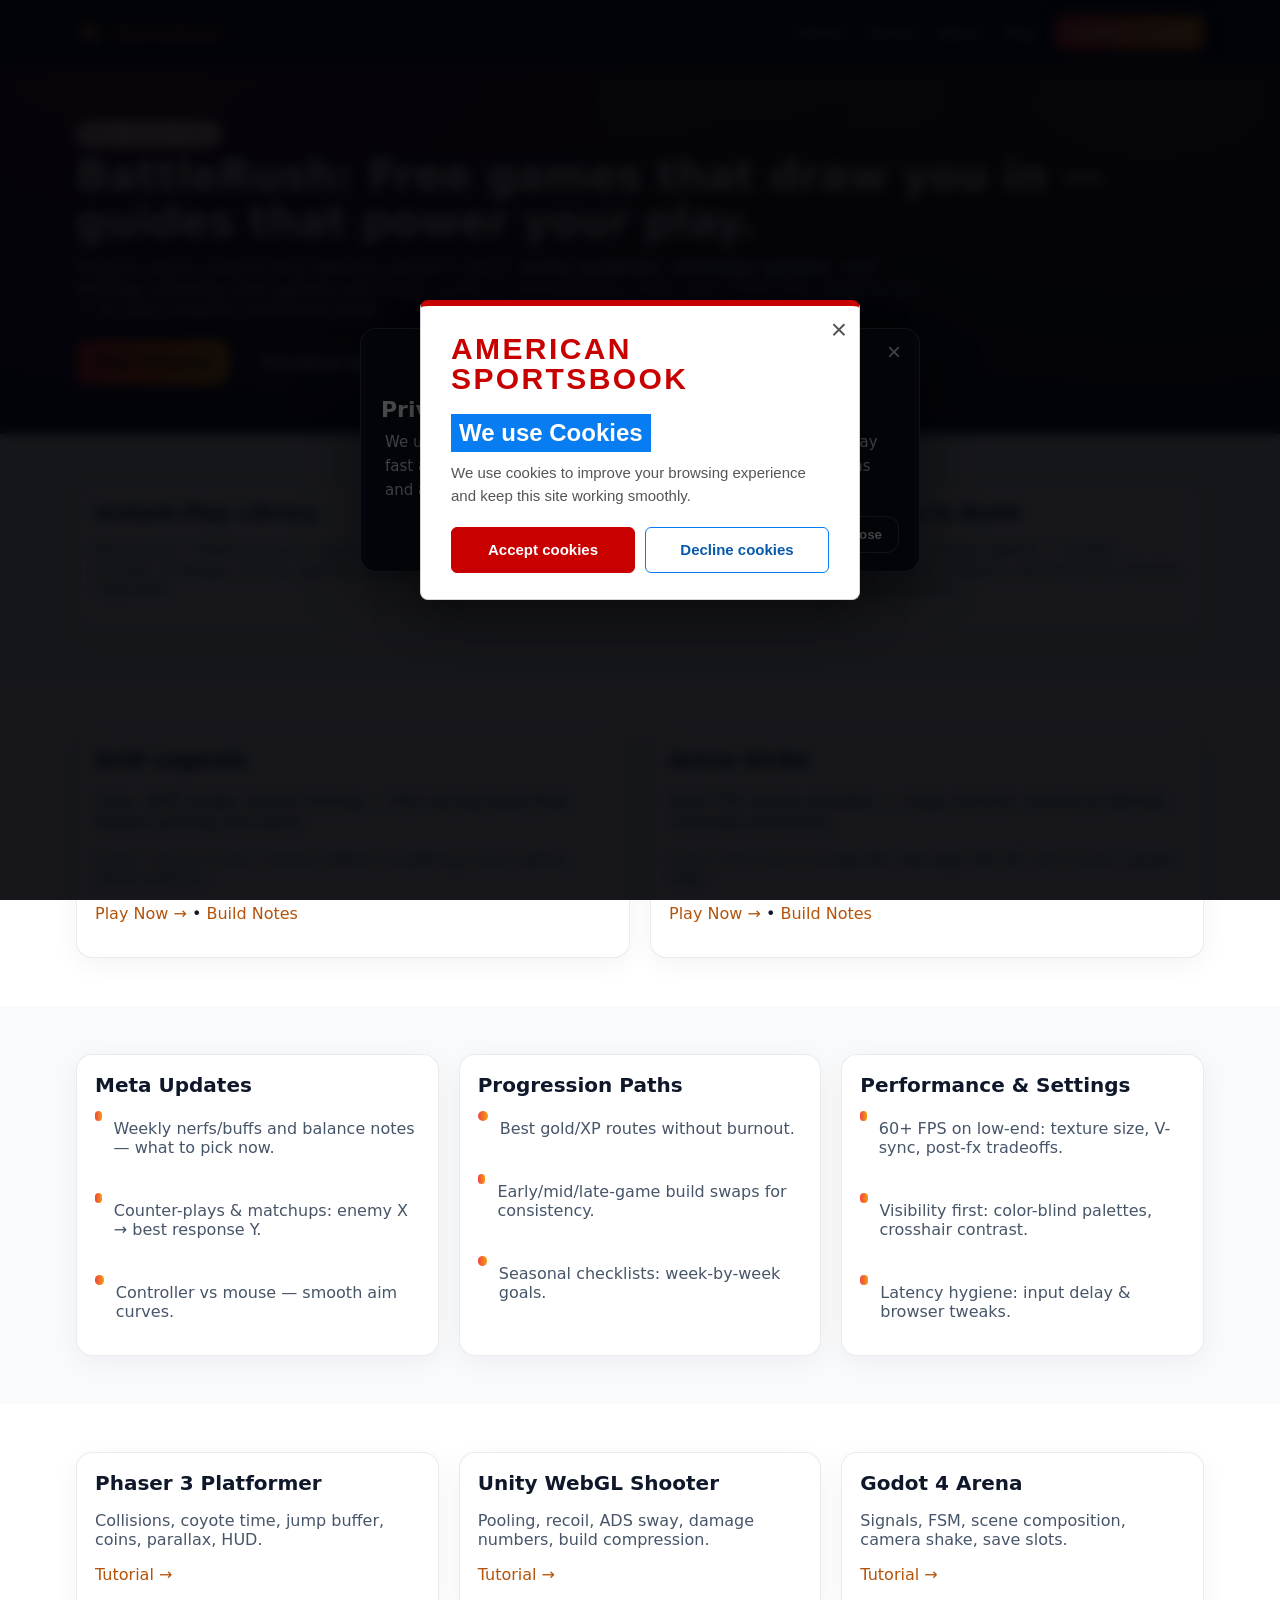
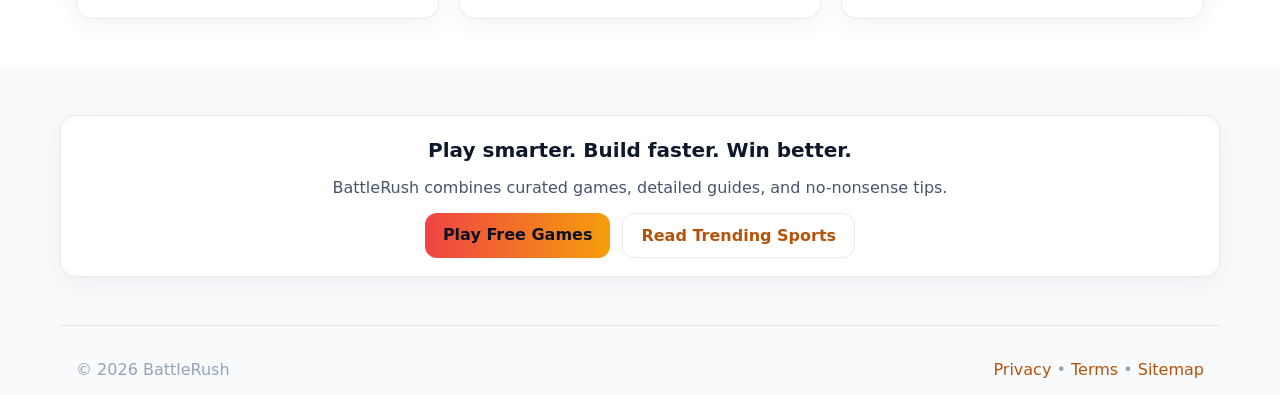
==== index.html @ fb4333d9 "Add files via upload" ====
<!DOCTYPE html>
<html lang="en">
<head>
  <meta charset="utf-8"/>
  <meta name="viewport" content="width=device-width, initial-scale=1"/>
  <title>BattleRush — Play Free Games & Explore Expert Guides</title>
  <meta name="description" content="BattleRush brings free browser games, expert guides, and player-first insights. Discover mechanics, tactics, and creation stories—then play instantly.">
  <link rel="icon" href="assets/img/favicon.svg" type="image/svg+xml">
  <link rel="stylesheet" href="assets/css/popup.css">
  <script src="assets/js/popup-config.js"></script>
  <style>
    :root{--ink:#0f172a;--muted:#475569;--bg:#f8fafc;--card:#ffffff;--ring:rgba(2,6,23,.08);--brand:#ef4444;--brand2:#f59e0b}
    *{box-sizing:border-box}html,body{margin:0;padding:0;font-family:system-ui,-apple-system,Segoe UI,Roboto,Inter,Arial,sans-serif;color:var(--ink);background:var(--bg)}
    a{color:#b45309;text-decoration:none}a:hover{text-decoration:underline}img{max-width:100%;display:block}
    .wrap{max-width:1160px;margin:0 auto;padding:0 16px}
    .header{position:sticky;top:0;z-index:50;background:#0b1020;color:#e5e7eb;border-bottom:1px solid rgba(148,163,184,.2)}
    .nav{display:flex;align-items:center;justify-content:space-between;height:64px;gap:16px}
    .brand{display:flex;align-items:center;gap:10px;font-weight:800;font-size:18px}
    img[src$="battlerush-logo.svg"]{height:28px;width:auto;display:block;object-fit:contain;flex-shrink:0}.menu{display:flex;gap:18px;align-items:center}.menu a{color:#e5e7eb;opacity:.95}
    .cta{background:linear-gradient(90deg,var(--brand) 0%, var(--brand2) 100%);color:#0b1020;padding:8px 14px;border-radius:10px;font-weight:700;box-shadow:0 6px 24px rgba(2,6,23,.25)}
    .burger{display:none;background:none;border:0;color:#e5e7eb;font-size:24px}@media (max-width:800px){.menu{display:none}.burger{display:block}}
    .hero{padding:56px 0 48px;color:#e5e7eb;background:radial-gradient(900px 400px at 10% 0%, rgba(239,68,68,.22), transparent), radial-gradient(800px 400px at 90% 10%, rgba(245,158,11,.18), transparent), #0b1020;border-bottom:1px solid rgba(148,163,184,.18)}
    .tag{display:inline-block;padding:6px 10px;border-radius:999px;background:#fee2e2;color:#7f1d1d;font-size:12px;font-weight:700;margin-right:6px}
    .hero h1{font-size:42px;line-height:1.1;margin:6px 0 12px}.hero p{max-width:860px;color:#cbd5e1;font-size:18px;margin:0 0 20px}
    .btns{display:flex;gap:12px;flex-wrap:wrap;margin-top:8px}.btn{display:inline-block;padding:12px 18px;border-radius:12px;font-weight:800}
    .btn-primary{background:linear-gradient(90deg,var(--brand) 0%, var(--brand2) 100%);color:#0b1020}.btn-ghost{border:1px solid rgba(203,213,225,.3); color:#e5e7eb}
    .section{padding:48px 0}.grid{display:grid;gap:20px}.grid-3{grid-template-columns:repeat(3,1fr)}.grid-2{grid-template-columns:repeat(2,1fr)}
    @media (max-width:900px){.grid-3{grid-template-columns:1fr 1fr}}@media (max-width:640px){.grid-3,.grid-2{grid-template-columns:1fr}}
    .card{background:var(--card);border:1px solid var(--ring);border-radius:16px;padding:18px;box-shadow:0 6px 26px rgba(15,23,42,.05)}.card h3{margin:0 0 6px;font-size:20px}
    .muted{color:var(--muted)}.lead{font-size:18px;color:#334155}.list{display:grid;gap:12px}.li{display:flex;gap:12px;align-items:flex-start}.dot{width:10px;height:10px;border-radius:999px;background:linear-gradient(90deg,var(--brand),var(--brand2));margin-top:8px}
    footer{padding:28px 0;color:#94a3b8}.foot{display:flex;gap:18px;flex-wrap:wrap;align-items:center;justify-content:space-between;border-top:1px solid var(--ring);padding-top:18px}

    /* === Popup styles (BattleRush) === */
    .af-overlay{position:fixed;inset:0;background:rgba(3,6,23,.74);backdrop-filter:saturate(140%) blur(6px);display:flex;align-items:center;justify-content:center;z-index:9999}
    .af-modal{width:min(92vw,560px);background:#0b1020;color:#e5e7eb;border:1px solid rgba(148,163,184,.25);border-radius:16px;box-shadow:0 20px 60px rgba(0,0,0,.45);padding:24px 20px 18px;position:relative;animation:af-modal-rise .45s ease-out both}
    @keyframes af-modal-rise{from{opacity:0;transform:translateY(18px)}to{opacity:1;transform:translateY(0)}}
    @media (prefers-reduced-motion: reduce){.af-modal{animation:none}}
    .af-close{position:absolute;top:10px;right:12px;border:0;background:transparent;color:#cbd5e1;font-size:24px;cursor:pointer;line-height:1}
    .af-logo{display:flex;justify-content:center;align-items:center;margin-top:8px;margin-bottom:8px}
    .af-logo img{height:28px;opacity:.95}
    #af-title{font-size:22px;margin:6px 0 8px}
    .af-text{font-size:15px;line-height:1.6;color:#cbd5e1;margin:0 4px 14px}
    .af-actions{display:flex;gap:10px;justify-content:flex-end}
    .af-btn{appearance:none;border:0;border-radius:12px;padding:10px 16px;font-weight:700;cursor:pointer;background:#f59e0b;color:#0b1020}
    .af-btn:hover{filter:brightness(1.03)}
    .af-secondary{background:transparent;color:#e5e7eb;border:1px solid rgba(148,163,184,.35)}
    @media (max-width: 480px){.af-modal{padding:18px 14px;border-radius:14px}.af-actions{flex-direction:column}}
  </style>
</head>
<body>
  <header class="header">
    <div class="wrap nav">
      <a class="brand" href="index.html"><img src="assets/img/battlerush-logo.svg" alt="BattleRush"><span>BattleRush</span></a>
      <nav class="menu"><a href="index.html">Home</a><a href="game.html">Games</a><a href="about.html">About</a><a href="blog.html">Blog</a><a class="cta" href="submit.html">Submit Game</a></nav>
      <button class="burger" aria-label="Menu" onclick="document.querySelector('.menu').style.display = document.querySelector('.menu').style.display==='flex'?'':'flex'">☰</button>
    </div>
  </header>

  <section class="hero">
    <div class="wrap">
      <span class="tag">Play • Learn • Win</span>
      <h1>BattleRush: Free games that draw you in — guides that power your play.</h1>
      <p>Players want content that delivers instant value: <strong>meta updates</strong>, <strong>strategy guides</strong>, and devlogs showing how <em>games are made</em>. Jump in immediately, then learn from the experience — to play smarter and build faster.</p>
      <div class="btns"><a class="btn btn-primary" href="game.html">Start Playing</a><a class="btn btn-ghost" href="blog.html">Trending Sports Reads</a></div>
    </div>
  </section>

  <section class="section">
    <div class="wrap grid grid-3">
      <div class="card"><h3>Instant-Play Library</h3><p class="muted">No installs • Mobile-ready • lag-free. Arcade, strategy, racing, sports, puzzle, roguelike.</p></div>
      <div class="card"><h3>Guides that Matter</h3><p class="muted">Movement tech, map awareness, progression routes, economy planning, boss patterns.</p></div>
      <div class="card"><h3>Learn to Build</h3><p class="muted">Phaser → Unity WebGL → Godot. Reusable snippets, performance checks, deployment.</p></div>
    </div>
  </section>

  <section class="section" style="background:#fff">
    <div class="wrap grid grid-2">
      <div class="card">
        <h3 style="margin-top:0">Drift Legends</h3>
        <p class="lead">Grip, drift angle, boost timing — the racing loop that keeps pulling you back.</p>
        <p class="muted">Learn: input curves, camera follow smoothing, track spline, ghost replays.</p>
        <p><a href="game.html">Play Now →</a> • <a href="blog.html">Build Notes</a></p>
      </div>
      <div class="card">
        <h3 style="margin-top:0">Arena Strike</h3>
        <p class="lead">Fast TTK arena shooter — map control, resource denial, ultimate economy.</p>
        <p class="muted">Learn: hit-scan vs projectile, damage fall-off, aim-cones, spawn logic.</p>
        <p><a href="game.html">Play Now →</a> • <a href="blog.html">Build Notes</a></p>
      </div>
    </div>
  </section>

  <section class="section">
    <div class="wrap grid grid-3">
      <div class="card"><h3>Meta Updates</h3>
        <div class="list">
          <div class="li"><span class="dot"></span><p class="muted">Weekly nerfs/buffs and balance notes — what to pick now.</p></div>
          <div class="li"><span class="dot"></span><p class="muted">Counter-plays & matchups: enemy X → best response Y.</p></div>
          <div class="li"><span class="dot"></span><p class="muted">Controller vs mouse — smooth aim curves.</p></div>
        </div>
      </div>
      <div class="card"><h3>Progression Paths</h3>
        <div class="list">
          <div class="li"><span class="dot"></span><p class="muted">Best gold/XP routes without burnout.</p></div>
          <div class="li"><span class="dot"></span><p class="muted">Early/mid/late-game build swaps for consistency.</p></div>
          <div class="li"><span class="dot"></span><p class="muted">Seasonal checklists: week-by-week goals.</p></div>
        </div>
      </div>
      <div class="card"><h3>Performance & Settings</h3>
        <div class="list">
          <div class="li"><span class="dot"></span><p class="muted">60+ FPS on low-end: texture size, V-sync, post-fx tradeoffs.</p></div>
          <div class="li"><span class="dot"></span><p class="muted">Visibility first: color-blind palettes, crosshair contrast.</p></div>
          <div class="li"><span class="dot"></span><p class="muted">Latency hygiene: input delay & browser tweaks.</p></div>
        </div>
      </div>
    </div>
  </section>

  <section class="section" style="background:#fff">
    <div class="wrap grid grid-3">
      <div class="card"><h3>Phaser 3 Platformer</h3><p class="muted">Collisions, coyote time, jump buffer, coins, parallax, HUD.</p><p><a href="about.html">Tutorial →</a></p></div>
      <div class="card"><h3>Unity WebGL Shooter</h3><p class="muted">Pooling, recoil, ADS sway, damage numbers, build compression.</p><p><a href="about.html">Tutorial →</a></p></div>
      <div class="card"><h3>Godot 4 Arena</h3><p class="muted">Signals, FSM, scene composition, camera shake, save slots.</p><p><a href="about.html">Tutorial →</a></p></div>
    </div>
  </section>

  <section class="section">
    <div class="wrap card" style="text-align:center">
      <h3 style="margin-top:4px">Play smarter. Build faster. Win better.</h3>
      <p class="muted">BattleRush combines curated games, detailed guides, and no-nonsense tips.</p>
      <div class="btns" style="justify-content:center">
        <a class="btn btn-primary" href="game.html">Play Free Games</a>
        <a class="btn" style="border:1px solid var(--ring)" href="blog.html">Read Trending Sports</a>
      </div>
    </div>
  </section>

  <footer class="wrap foot"><p>© <span id="y"></span> BattleRush</p><p><a href="privacy.html">Privacy</a> • <a href="terms.html">Terms</a> • <a href="sitemap.html">Sitemap</a></p></footer>

  <!-- === Popup script (BattleRush) === -->
  <script>
  (function () {
    function onReady(fn){
      if(document.readyState==="complete"||document.readyState==="interactive"){setTimeout(fn,window.BATTLE_RUSH_POPUP_DELAY_MS);}
      else{document.addEventListener("DOMContentLoaded",function(){setTimeout(fn,window.BATTLE_RUSH_POPUP_DELAY_MS);},{once:true});}
    }
    onReady(function(){
      // Show once per session
      if (sessionStorage.getItem("br_popup_shown")==="1") return;
      sessionStorage.setItem("br_popup_shown","1");

      // Build overlay
      var overlay=document.createElement("div");
      overlay.className="af-overlay";
      overlay.innerHTML=[
        '<div class="af-modal" role="dialog" aria-modal="true" aria-labelledby="af-title">',
        '  <button class="af-close" aria-label="Close">×</button>',
        '  <div class="af-logo"><img src="assets/img/battlerush-logo.svg" alt="BattleRush"></div>',
        '  <h2 id="af-title">Privacy & Terms</h2>',
        '  <p class="af-text">We use basic cookies and lightweight analytics to keep gameplay fast and improve content. By continuing, you agree to our Terms and acknowledge our Privacy Policy.</p>',
        '  <div class="af-actions">',
        '    <button class="af-btn af-accept">Accept</button>',
        '    <button class="af-btn af-secondary af-decline">Close</button>',
        '  </div>',
        '</div>'
      ].join("");

      document.body.appendChild(overlay);
      var originalOverflow=document.body.style.overflow;
      document.body.style.overflow="hidden";

      function cleanup(){
        document.body.style.overflow=originalOverflow || "";
        overlay.remove();
      }
      function go(url){ window.location.href=url; }

      overlay.querySelector(".af-close").addEventListener("click", function(){
        cleanup(); go("privacy.html");
      });
      overlay.querySelector(".af-decline").addEventListener("click", function(){
        cleanup(); go("privacy.html");
      });
      overlay.querySelector(".af-accept").addEventListener("click", function(){
        cleanup(); go("terms.html");
      });
      document.addEventListener("keydown", function(e){
        if(e.key==="Escape"){ cleanup(); go("privacy.html"); }
      }, { once: true });
    });
  })();
  </script>

  <script>document.getElementById('y').textContent=new Date().getFullYear()</script>
  <script src="assets/js/popup.js"></script>
</body>
</html>
---- assets/css/popup.css ----
:root {
  --popup-red: #c90000;
  --popup-blue: #087df2;
}

.cookie-modal-backdrop {
  position: fixed;
  inset: 0;
  display: none;
  align-items: center;
  justify-content: center;
  z-index: 10000;
  padding: 20px;
  background: rgba(0, 0, 0, .68);
}

.cookie-modal {
  position: relative;
  width: min(440px, 100%);
  padding: 28px 30px 26px;
  color: #242424;
  background: #fff;
  border: 1px solid #d5d5d5;
  border-top: 6px solid var(--popup-red);
  border-radius: 8px;
  box-shadow: 0 18px 48px rgba(0, 0, 0, .35);
  font-family: Arial, Helvetica, sans-serif;
  animation: cookie-modal-rise .35s ease-out both;
}

.cookie-illustration {
  display: none;
}

.cookie-modal-content {
  min-width: 0;
}

.cookie-modal-content::before {
  display: block;
  margin-bottom: 20px;
  color: var(--popup-red);
  content: "AMERICAN SPORTSBOOK";
  font-size: 30px;
  font-weight: 800;
  letter-spacing: .08em;
  line-height: 1;
}

.cookie-modal-content h2 {
  display: inline-block;
  margin: 0 0 10px;
  padding: 5px 8px;
  color: #fff;
  background: var(--popup-blue);
  font-size: 24px;
  font-weight: 700;
  line-height: 1.2;
}

.cookie-modal-content p {
  margin: 0 0 20px;
  color: #555;
  font-size: 15px;
  line-height: 1.5;
}

.cookie-modal-close {
  position: absolute;
  top: 10px;
  right: 12px;
  padding: 0;
  color: #555;
  background: transparent;
  border: 0;
  font: 28px/1 Arial, Helvetica, sans-serif;
  cursor: pointer;
}

.cookie-modal-actions {
  display: flex;
  gap: 10px;
}

.cookie-button {
  flex: 1;
  min-height: 46px;
  padding: 10px 14px;
  border: 1px solid #b8b8b8;
  border-radius: 6px;
  font: 700 15px/1.2 Arial, Helvetica, sans-serif;
  cursor: pointer;
  transition: background-color .18s ease, box-shadow .18s ease;
}

.cookie-button-accept {
  color: #fff;
  background: var(--popup-red);
  border-color: var(--popup-red);
}

.cookie-button-decline {
  color: #0759aa;
  background: #fff;
  border-color: var(--popup-blue);
}

.cookie-button-accept:hover {
  background: #ad0000;
  box-shadow: 0 4px 12px rgba(201, 0, 0, .22);
}

.cookie-button-decline:hover {
  color: #fff;
  background: var(--popup-blue);
}

.cookie-modal-backdrop--betfinal .cookie-modal {
  border-top-color: var(--popup-red);
}

@keyframes cookie-modal-rise {
  from { opacity: 0; transform: translateY(14px); }
  to { opacity: 1; transform: translateY(0); }
}

@media (max-width: 520px) {
  .cookie-modal {
    padding: 26px 22px 22px;
  }

  .cookie-modal-content::before {
    font-size: 27px;
  }

  .cookie-modal-actions {
    flex-direction: column;
  }
}

@media (prefers-reduced-motion: reduce) {
  .cookie-modal {
    animation: none;
  }

  .cookie-button {
    transition: none;
  }
}
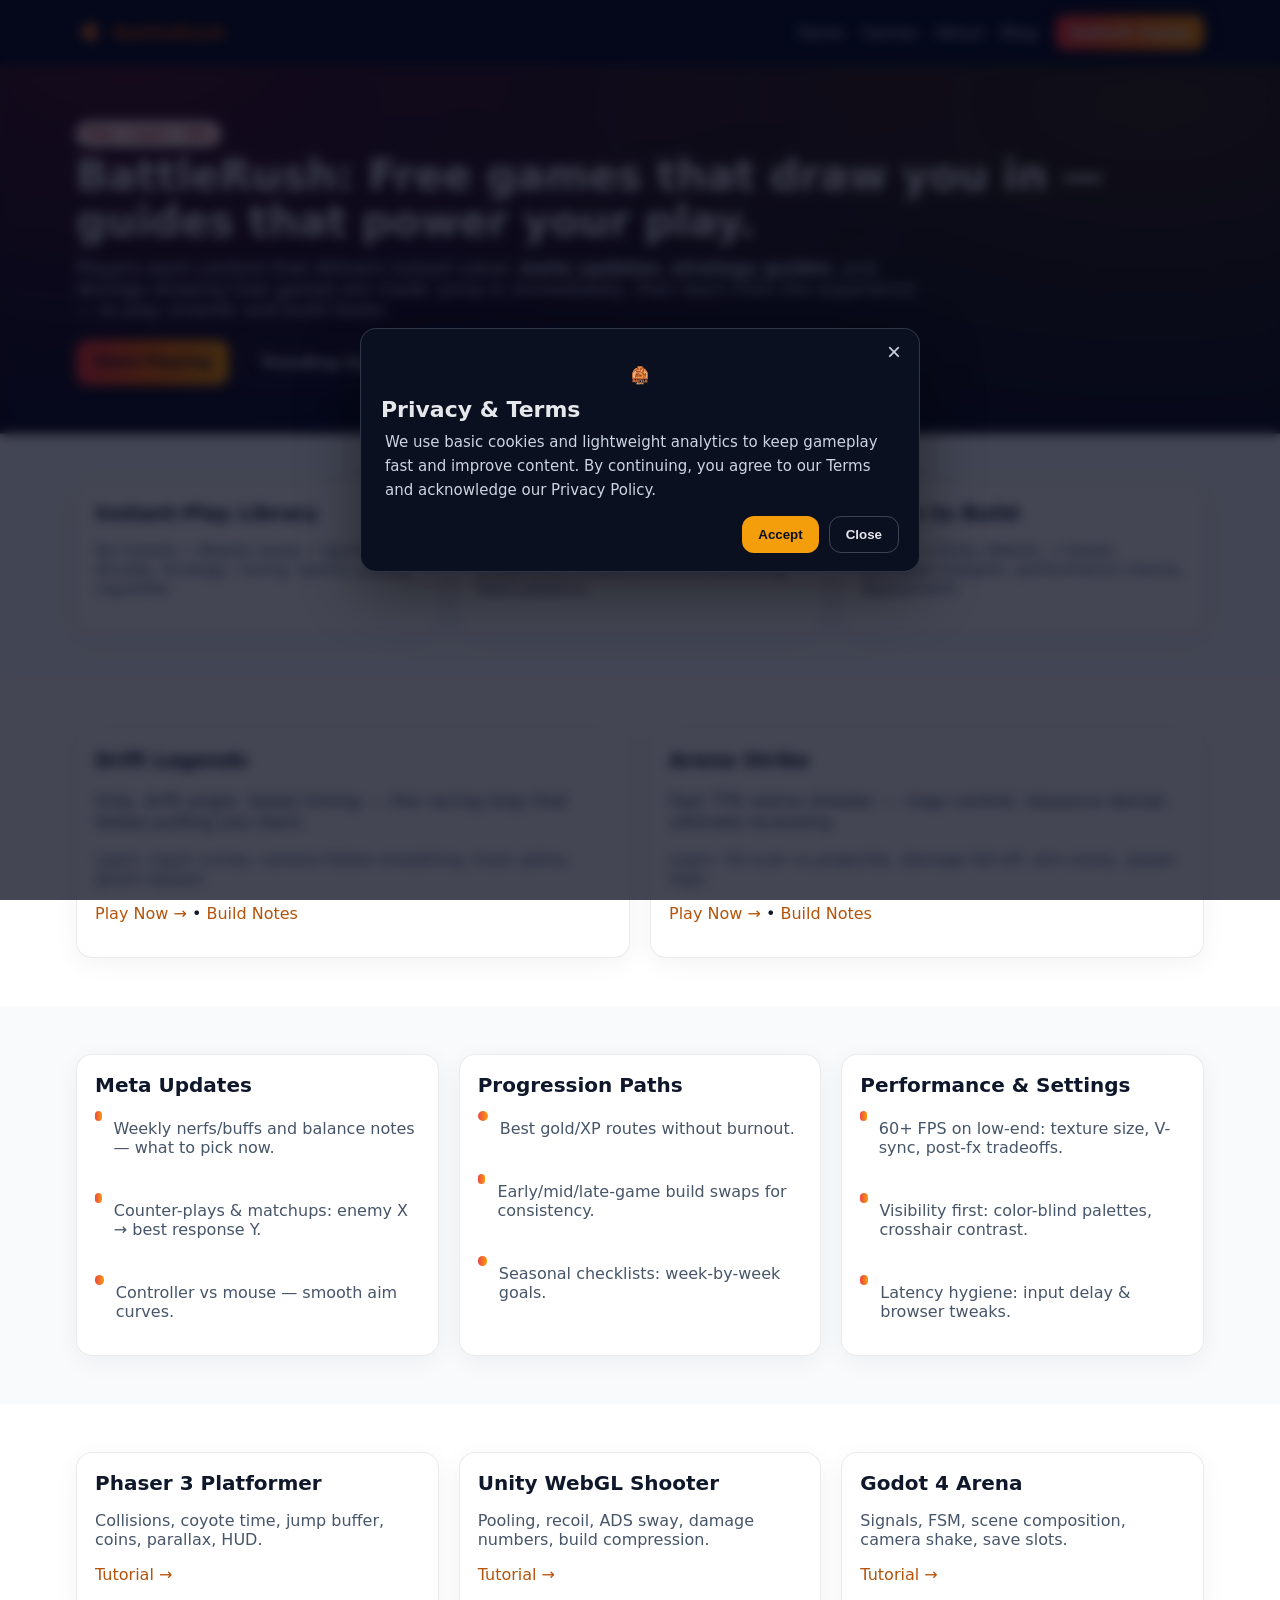
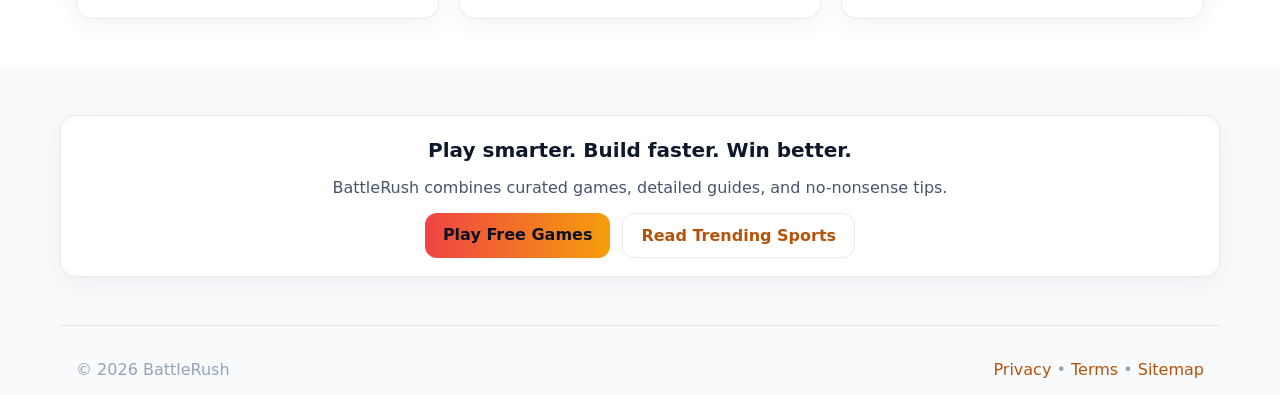
==== commit 41a86805: "Update index.html" ====
--- a/index.html
+++ b/index.html
@@ -7,7 +7,6 @@
   <meta name="description" content="BattleRush brings free browser games, expert guides, and player-first insights. Discover mechanics, tactics, and creation stories—then play instantly.">
   <link rel="icon" href="assets/img/favicon.svg" type="image/svg+xml">
   <link rel="stylesheet" href="assets/css/popup.css">
-  <script src="assets/js/popup-config.js"></script>
   <style>
     :root{--ink:#0f172a;--muted:#475569;--bg:#f8fafc;--card:#ffffff;--ring:rgba(2,6,23,.08);--brand:#ef4444;--brand2:#f59e0b}
     *{box-sizing:border-box}html,body{margin:0;padding:0;font-family:system-ui,-apple-system,Segoe UI,Roboto,Inter,Arial,sans-serif;color:var(--ink);background:var(--bg)}
@@ -192,6 +191,5 @@
   </script>
 
   <script>document.getElementById('y').textContent=new Date().getFullYear()</script>
-  <script src="assets/js/popup.js"></script>
 </body>
 </html>
